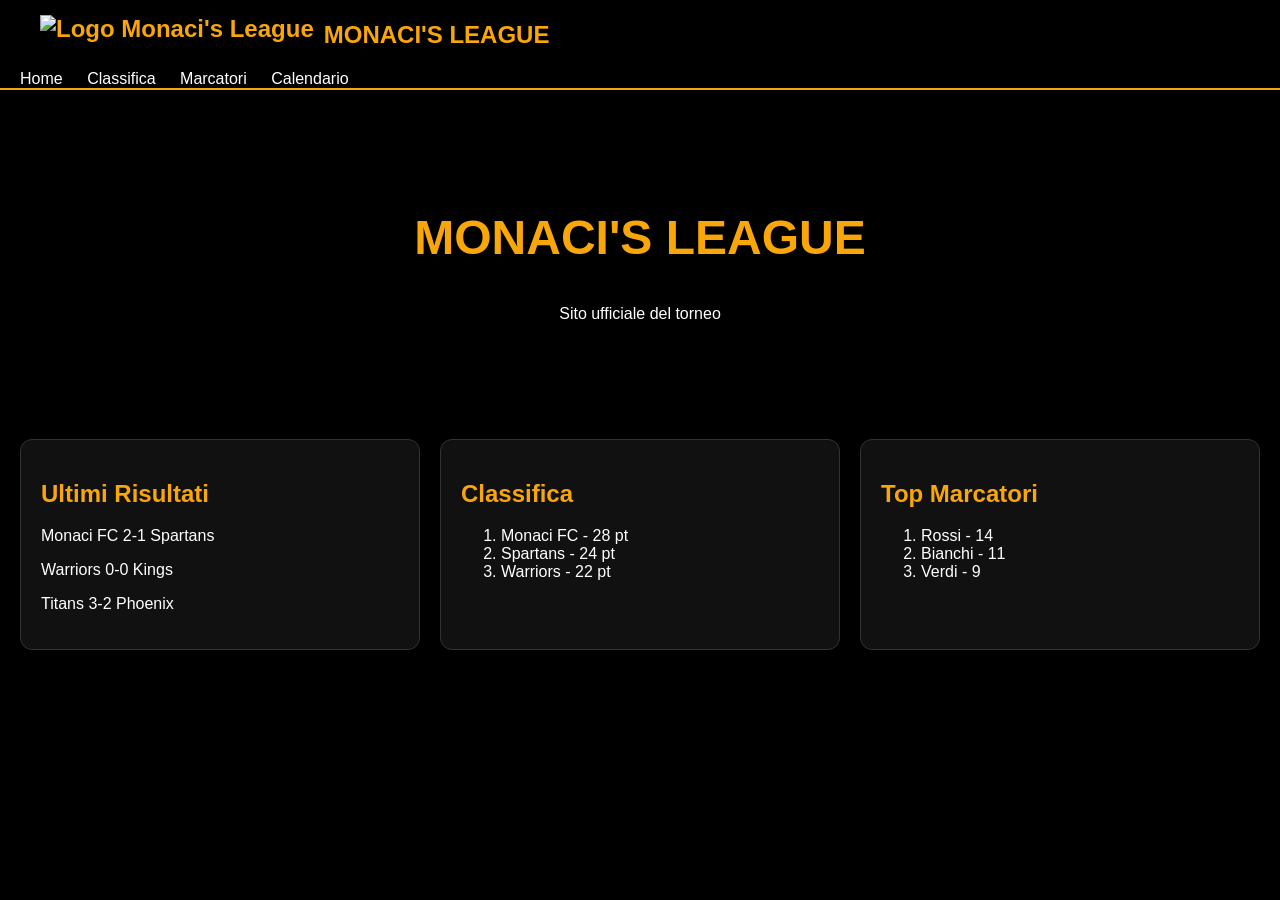
==== index.html @ c9ccbd97 "Update index.html" ====
<!DOCTYPE html>
<html lang="it">
<head>
    <meta charset="UTF-8">
    <meta name="viewport" content="width=device-width, initial-scale=1.0">
    <title>Monaci's League</title>
    <link rel="stylesheet" href="style.css">
</head>
<body>
    <header>
        <div class="container nav">
       <div class="brand" style="display: flex; align-items: center; gap: 10px;">
    <img src="logo.png" alt="Logo Monaci's League" height="40">
    <span>MONACI'S LEAGUE</span>
</div>
            </div>
            <nav>
                <a href="index.html">Home</a>
                <a href="classifica.html">Classifica</a>
                <a href="marcatori.html">Marcatori</a>
                <a href="calendario.html">Calendario</a>
            </nav>
        </div>
    </header>

    <section class="hero">
        <h1>MONACI'S LEAGUE</h1>
        <p>Sito ufficiale del torneo</p>
    </section>

    <div class="grid">
        <div class="card">
            <h2>Ultimi Risultati</h2>
            <p>Monaci FC 2-1 Spartans</p>
            <p>Warriors 0-0 Kings</p>
            <p>Titans 3-2 Phoenix</p>
        </div>

        <div class="card">
            <h2>Classifica</h2>
            <ol>
                <li>Monaci FC - 28 pt</li>
                <li>Spartans - 24 pt</li>
                <li>Warriors - 22 pt</li>
            </ol>
        </div>

        <div class="card">
            <h2>Top Marcatori</h2>
            <ol>
                <li>Rossi - 14</li>
                <li>Bianchi - 11</li>
                <li>Verdi - 9</li>
            </ol>
        </div>
    </div>
</body>
</html>
---- style.css ----
:root{--gold:#F9A608;--bg:#000;--card:#111;}
body{margin:0;background:var(--bg);color:white;font-family:Arial,sans-serif}
header{border-bottom:2px solid var(--gold);}
.container{max-width:1200px;margin:auto;padding:15px}
.nav{display:flex;justify-content:space-between;align-items:center}
.brand{color:var(--gold);font-weight:bold;font-size:1.5rem}
nav a{color:white;text-decoration:none;margin-left:20px}
.hero{text-align:center;padding:80px 20px}
.hero h1{color:var(--gold);font-size:3rem}
.grid{display:grid;grid-template-columns:repeat(auto-fit,minmax(280px,1fr));gap:20px;padding:20px}
.card{background:var(--card);padding:20px;border:1px solid #333;border-radius:12px}
h2{color:var(--gold)}
table{width:100%;border-collapse:collapse}
th,td{padding:10px;border-bottom:1px solid #333}
th{background:var(--gold);color:black}
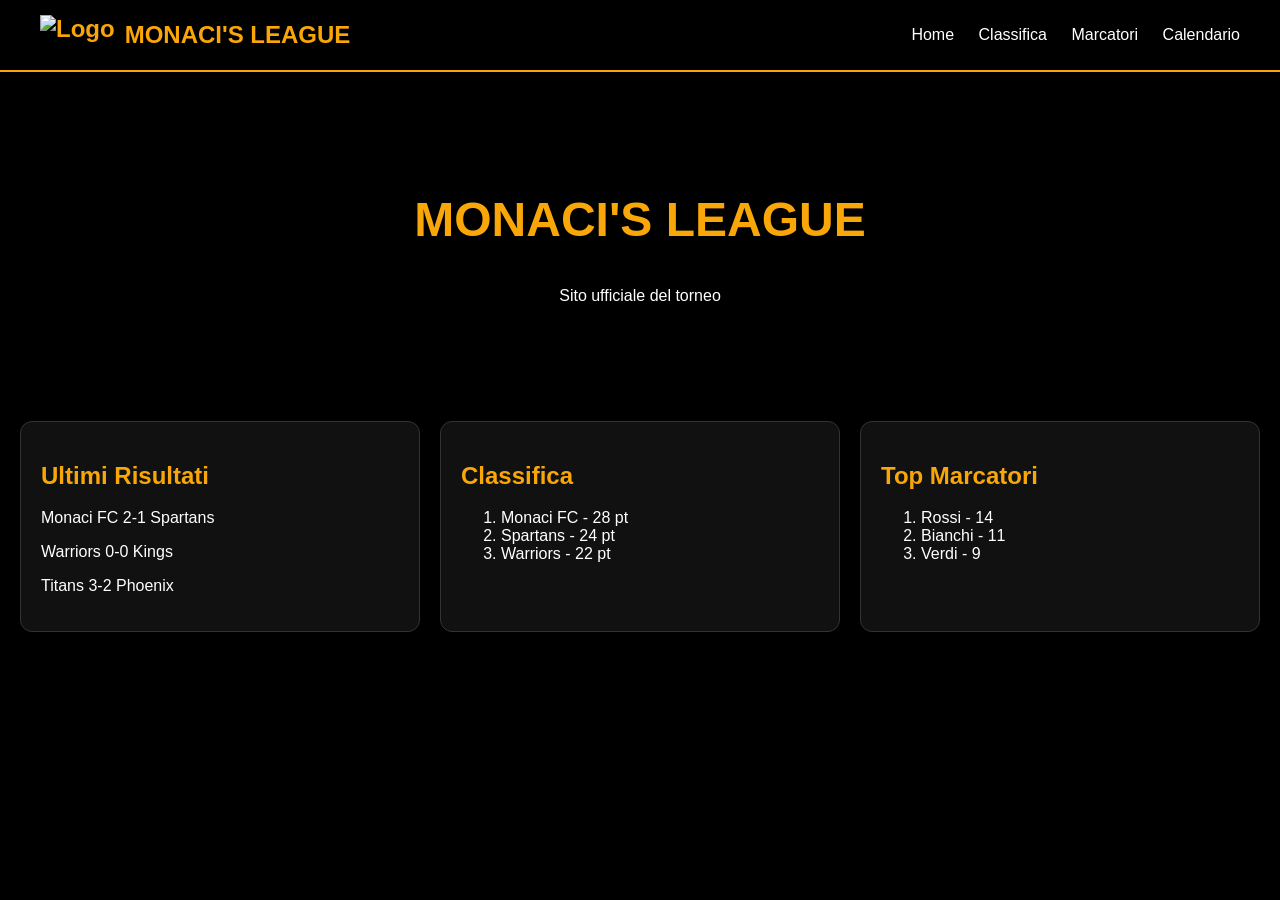
==== commit bad67963: "Update index.html" ====
--- a/index.html
+++ b/index.html
@@ -1,58 +1,58 @@
 <!DOCTYPE html>
 <html lang="it">
 <head>
-    <meta charset="UTF-8">
-    <meta name="viewport" content="width=device-width, initial-scale=1.0">
-    <title>Monaci's League</title>
-    <link rel="stylesheet" href="style.css">
+<meta charset="UTF-8">
+<meta name="viewport" content="width=device-width, initial-scale=1.0">
+<title>Monaci's League</title>
+<link rel="stylesheet" href="style.css">
 </head>
 <body>
-    <header>
-        <div class="container nav">
-       <div class="brand" style="display: flex; align-items: center; gap: 10px;">
-    <img src="logo.png" alt="Logo Monaci's League" height="40">
-    <span>MONACI'S LEAGUE</span>
+<header>
+<div class="container nav">
+<div class="brand" style="display: flex; align-items: center; gap: 10px;">
+<img src="logo.png" alt="Logo" height="40" style="display: block;">
+<span>MONACI'S LEAGUE</span>
 </div>
-            </div>
-            <nav>
-                <a href="index.html">Home</a>
-                <a href="classifica.html">Classifica</a>
-                <a href="marcatori.html">Marcatori</a>
-                <a href="calendario.html">Calendario</a>
-            </nav>
-        </div>
-    </header>
+<nav>
+<a href="index.html">Home</a>
+<a href="classifica.html">Classifica</a>
+<a href="marcatori.html">Marcatori</a>
+<a href="calendario.html">Calendario</a>
+</nav>
+</div>
+</header>
 
-    <section class="hero">
-        <h1>MONACI'S LEAGUE</h1>
-        <p>Sito ufficiale del torneo</p>
-    </section>
+<section class="hero">
+<h1>MONACI'S LEAGUE</h1>
+<p>Sito ufficiale del torneo</p>
+</section>
 
-    <div class="grid">
-        <div class="card">
-            <h2>Ultimi Risultati</h2>
-            <p>Monaci FC 2-1 Spartans</p>
-            <p>Warriors 0-0 Kings</p>
-            <p>Titans 3-2 Phoenix</p>
-        </div>
+<div class="grid">
+<div class="card">
+<h2>Ultimi Risultati</h2>
+<p>Monaci FC 2-1 Spartans</p>
+<p>Warriors 0-0 Kings</p>
+<p>Titans 3-2 Phoenix</p>
+</div>
 
-        <div class="card">
-            <h2>Classifica</h2>
-            <ol>
-                <li>Monaci FC - 28 pt</li>
-                <li>Spartans - 24 pt</li>
-                <li>Warriors - 22 pt</li>
-            </ol>
-        </div>
+<div class="card">
+<h2>Classifica</h2>
+<ol>
+<li>Monaci FC - 28 pt</li>
+<li>Spartans - 24 pt</li>
+<li>Warriors - 22 pt</li>
+</ol>
+</div>
 
-        <div class="card">
-            <h2>Top Marcatori</h2>
-            <ol>
-                <li>Rossi - 14</li>
-                <li>Bianchi - 11</li>
-                <li>Verdi - 9</li>
-            </ol>
-        </div>
-    </div>
+<div class="card">
+<h2>Top Marcatori</h2>
+<ol>
+<li>Rossi - 14</li>
+<li>Bianchi - 11</li>
+<li>Verdi - 9</li>
+
+</ol>
+</div>
+</div>
 </body>
 </html>
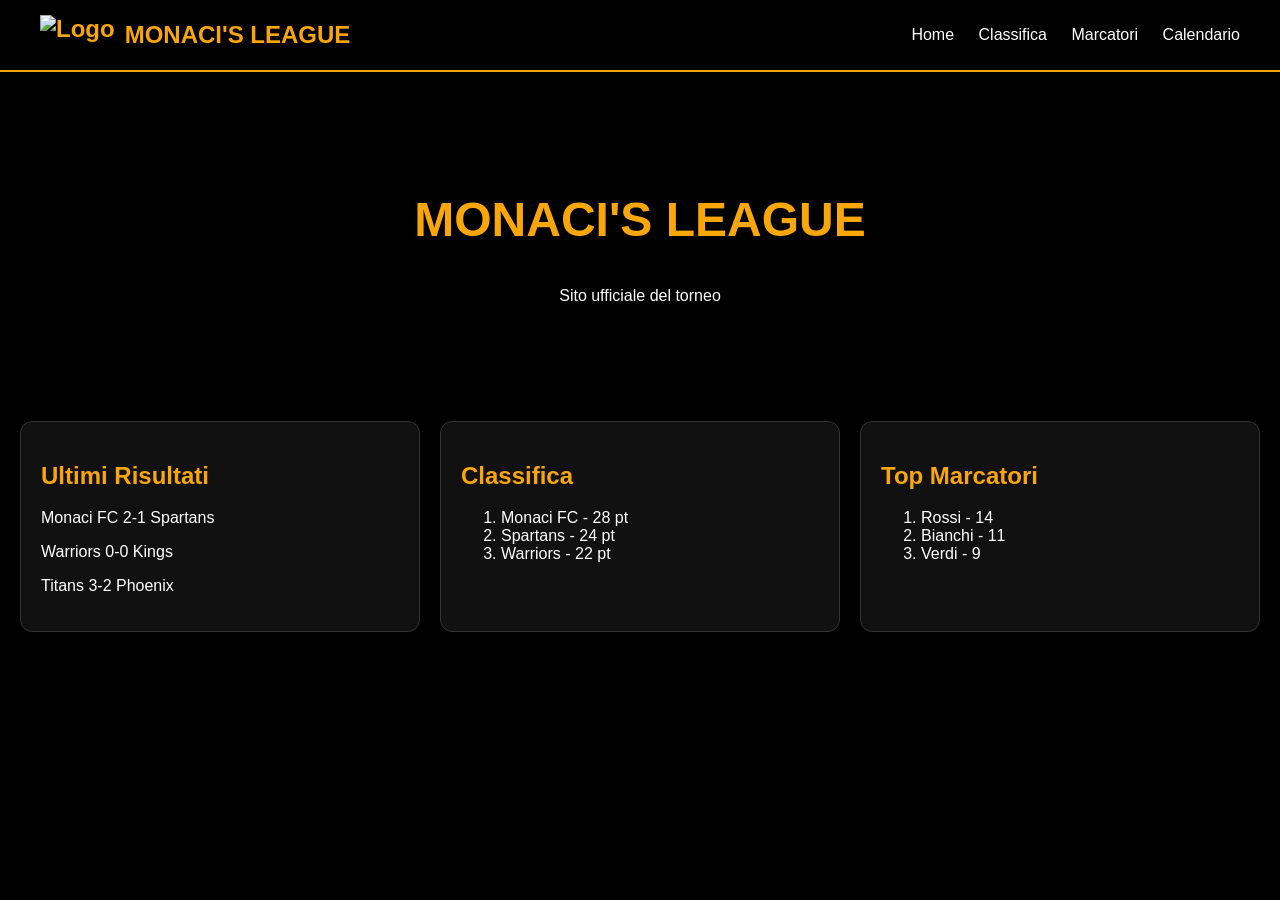
==== commit 39d1bf6f: "Update index.html" ====
--- a/index.html
+++ b/index.html
@@ -50,7 +50,6 @@
 <li>Rossi - 14</li>
 <li>Bianchi - 11</li>
 <li>Verdi - 9</li>
-
 </ol>
 </div>
 </div>
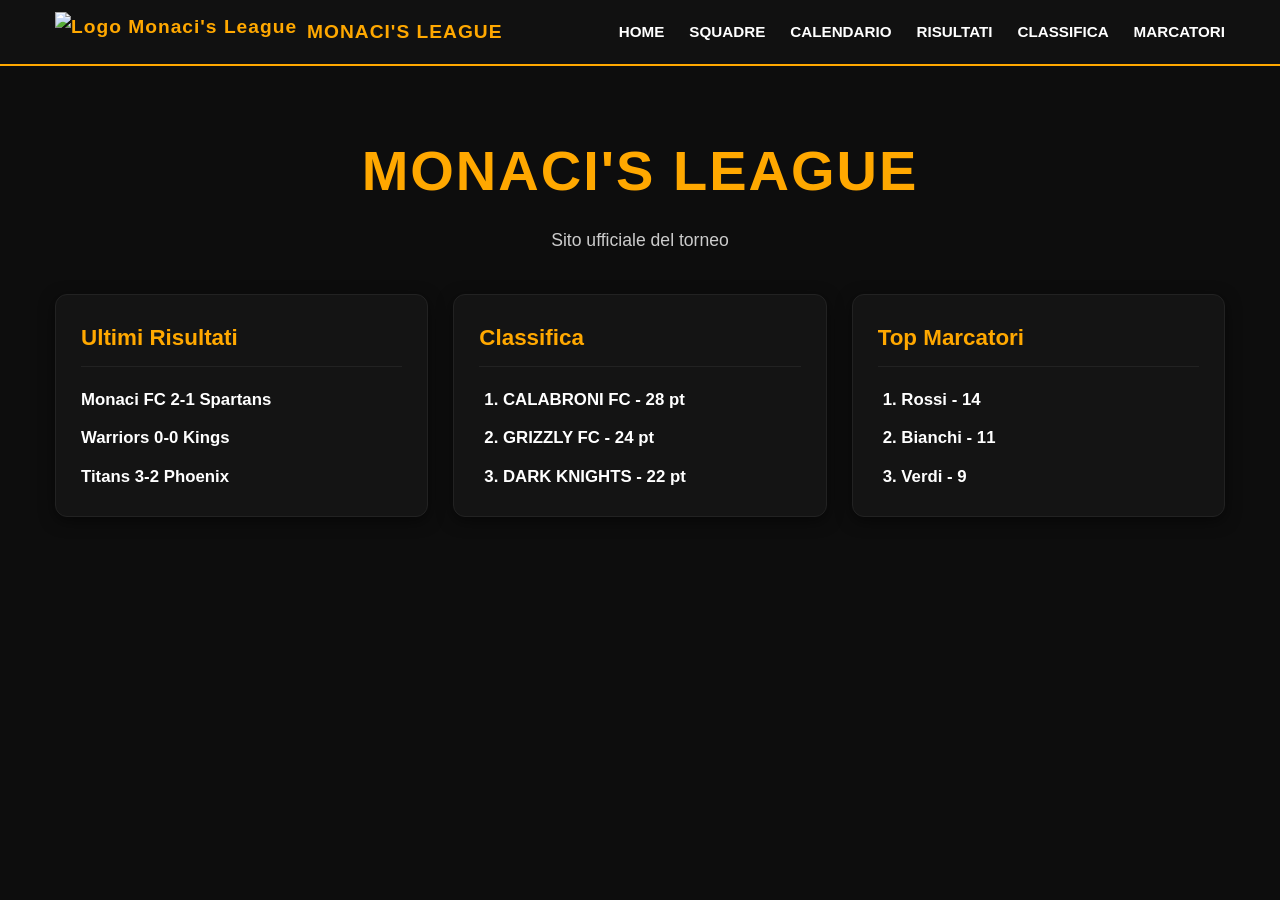
==== commit dc6709a2: "Update index.html" ====
--- a/index.html
+++ b/index.html
@@ -1,57 +1,77 @@
 <!DOCTYPE html>
 <html lang="it">
 <head>
-<meta charset="UTF-8">
-<meta name="viewport" content="width=device-width, initial-scale=1.0">
-<title>Monaci's League</title>
-<link rel="stylesheet" href="style.css">
+    <meta charset="UTF-8">
+    <meta name="viewport" content="width=device-width, initial-scale=1.0">
+    <title>Monaci's League - Home</title>
+    <link rel="stylesheet" href="style.css">
 </head>
 <body>
-<header>
-<div class="container nav">
-<div class="brand" style="display: flex; align-items: center; gap: 10px;">
-<img src="logo.png" alt="Logo" height="40" style="display: block;">
-<span>MONACI'S LEAGUE</span>
-</div>
-<nav>
-<a href="index.html">Home</a>
-<a href="classifica.html">Classifica</a>
-<a href="marcatori.html">Marcatori</a>
-<a href="calendario.html">Calendario</a>
-</nav>
-</div>
-</header>
 
-<section class="hero">
-<h1>MONACI'S LEAGUE</h1>
-<p>Sito ufficiale del torneo</p>
-</section>
+    <header>
+        <div class="nav">
+            <div class="brand">
+                <img src="logo.png" alt="Logo Monaci's League" class="logo-img">
+                <span>MONACI'S LEAGUE</span>
+            </div>
+            
+            <div class="hamburger" id="hamburger-menu">
+                <span></span>
+                <span></span>
+                <span></span>
+            </div>
 
-<div class="grid">
-<div class="card">
-<h2>Ultimi Risultati</h2>
-<p>Monaci FC 2-1 Spartans</p>
-<p>Warriors 0-0 Kings</p>
-<p>Titans 3-2 Phoenix</p>
-</div>
+            <nav class="nav-menu" id="nav-links">
+                <a href="index.html">Home</a>
+                <a href="squadre.html">Squadre</a>
+                <a href="calendario.html">Calendario</a>
+                <a href="risultati.html">Risultati</a>
+                <a href="classifica.html">Classifica</a>
+                <a href="marcatori.html">Marcatori</a>
+            </nav>
+        </div>
+    </header>
 
-<div class="card">
-<h2>Classifica</h2>
-<ol>
-<li>Monaci FC - 28 pt</li>
-<li>Spartans - 24 pt</li>
-<li>Warriors - 22 pt</li>
-</ol>
-</div>
+    <main class="container">
+        <section class="home-hero">
+            <h1 class="home-main-title">MONACI'S LEAGUE</h1>
+            <p class="home-subtitle">Sito ufficiale del torneo</p>
+        </section>
 
-<div class="card">
-<h2>Top Marcatori</h2>
-<ol>
-<li>Rossi - 14</li>
-<li>Bianchi - 11</li>
-<li>Verdi - 9</li>
-</ol>
-</div>
-</div>
+        <section class="home-grid">
+            <div class="home-card">
+                <h3>Ultimi Risultati</h3>
+                <div class="card-content">
+                    <p>Monaci FC 2-1 Spartans</p>
+                    <p>Warriors 0-0 Kings</p>
+                    <p>Titans 3-2 Phoenix</p>
+                </div>
+            </div>
+
+            <div class="home-card">
+                <h3>Classifica</h3>
+                <div class="card-content ordered-list">
+                    <p>1. CALABRONI FC - 28 pt</p>
+                    <p>2. GRIZZLY FC - 24 pt</p>
+                    <p>3. DARK KNIGHTS - 22 pt</p>
+                </div>
+            </div>
+
+            <div class="home-card">
+                <h3>Top Marcatori</h3>
+                <div class="card-content ordered-list">
+                    <p>1. Rossi - 14</p>
+                    <p>2. Bianchi - 11</p>
+                    <p>3. Verdi - 9</p>
+                </div>
+            </div>
+        </section>
+    </main>
+
+    <script>
+        const hamburger = document.getElementById('hamburger-menu');
+        const navMenu = document.getElementById('nav-links');
+        hamburger.addEventListener('click', () => { navMenu.classList.toggle('active'); });
+    </script>
 </body>
 </html>
--- a/style.css
+++ b/style.css
@@ -1,16 +1,357 @@
-
-:root{--gold:#F9A608;--bg:#000;--card:#111;}
-body{margin:0;background:var(--bg);color:white;font-family:Arial,sans-serif}
-header{border-bottom:2px solid var(--gold);}
-.container{max-width:1200px;margin:auto;padding:15px}
-.nav{display:flex;justify-content:space-between;align-items:center}
-.brand{color:var(--gold);font-weight:bold;font-size:1.5rem}
-nav a{color:white;text-decoration:none;margin-left:20px}
-.hero{text-align:center;padding:80px 20px}
-.hero h1{color:var(--gold);font-size:3rem}
-.grid{display:grid;grid-template-columns:repeat(auto-fit,minmax(280px,1fr));gap:20px;padding:20px}
-.card{background:var(--card);padding:20px;border:1px solid #333;border-radius:12px}
-h2{color:var(--gold)}
-table{width:100%;border-collapse:collapse}
-th,td{padding:10px;border-bottom:1px solid #333}
-th{background:var(--gold);color:black}
+/* ==========================================================================
+   1. REGOLAZIONI GENERALI E VARIABILI DEL SITO
+   ========================================================================== */
+:root {
+    --gold: #ffa800;
+    --dark-bg: #0d0d0d;
+    --card-bg: #141414; /* Colore di sfondo dei box della home */
+}
+
+* {
+    margin: 0;
+    padding: 0;
+    box-sizing: border-box;
+}
+
+body {
+    background-color: var(--dark-bg);
+    color: #ffffff;
+    font-family: 'Segoe UI', Tahoma, Geneva, Verdana, sans-serif;
+    line-height: 1.6;
+}
+
+.container {
+    max-width: 1200px;
+    margin: 0 auto;
+    padding: 0 15px;
+}
+
+/* ==========================================================================
+   2. NAVIGAZIONE (HEADER E MENU PC + MOBILE)
+   ========================================================================== */
+header {
+    background: #111;
+    border-bottom: 2px solid var(--gold);
+    padding: 12px 0;
+    position: sticky;
+    top: 0;
+    z-index: 1000;
+}
+
+.nav {
+    display: flex;
+    justify-content: space-between;
+    align-items: center;
+    max-width: 1200px;
+    margin: 0 auto;
+    padding: 0 15px;
+    position: relative;
+}
+
+.brand {
+    font-weight: 900;
+    color: var(--gold); /* Scritta oro come lo stemma */
+    font-size: 1.2rem;
+    letter-spacing: 1px;
+    display: flex;
+    align-items: center;
+    gap: 10px; /* Spazio tra logo e scritta */
+}
+
+.logo-img {
+    height: 40px;
+    width: auto;
+    object-fit: contain;
+}
+
+/* Menu visibile in linea su PC */
+.nav-menu {
+    display: flex; 
+    flex-direction: row;
+    gap: 25px;
+}
+
+.nav-menu a {
+    color: #fff;
+    text-decoration: none;
+    font-size: 0.95rem;
+    font-weight: 800;
+    text-transform: uppercase;
+    transition: color 0.3s;
+}
+
+.nav-menu a:hover {
+    color: var(--gold);
+}
+
+/* Nascondi hamburger di default su PC */
+.hamburger {
+    display: none;
+}
+
+/* ==========================================================================
+   3. STRUTTURA HOME PAGE (HERO E SCHEDE A 3 BOX)
+   ========================================================================== */
+.home-hero {
+    text-align: center;
+    margin: 60px 0 40px 0;
+}
+
+.home-main-title {
+    font-size: 3.5rem;
+    font-weight: 900;
+    letter-spacing: 2px;
+    color: var(--gold);
+    margin-bottom: 10px;
+}
+
+.home-subtitle {
+    font-size: 1.1rem;
+    color: #cccccc;
+    font-weight: 500;
+}
+
+/* Griglia dei Box: 3 colonne affiancate su PC */
+.home-grid {
+    display: grid;
+    grid-template-columns: repeat(3, 1fr);
+    gap: 25px;
+    margin-bottom: 50px;
+}
+
+.home-card {
+    background-color: var(--card-bg);
+    border: 1px solid #222;
+    border-radius: 12px;
+    padding: 25px;
+    box-shadow: 0 4px 15px rgba(0, 0, 0, 0.5);
+}
+
+.home-card h3 {
+    color: var(--gold);
+    font-size: 1.4rem;
+    font-weight: 800;
+    margin-bottom: 20px;
+    border-bottom: 1px solid #222;
+    padding-bottom: 10px;
+}
+
+.card-content p {
+    font-size: 1.05rem;
+    margin-bottom: 12px;
+    font-weight: 600;
+}
+
+.card-content p:last-child {
+    margin-bottom: 0;
+}
+
+.ordered-list p {
+    padding-left: 5px;
+}
+
+/* ==========================================================================
+   4. STRUTTURA PAGINA CLASSIFICA
+   ========================================================================== */
+.kl-container {
+    max-width: 850px; /* Allargata per ospitare comodamente nomi lunghi + loghi più grandi */
+    margin: 40px auto;
+    padding: 0 15px;
+}
+
+.kl-main-title {
+    text-align: center;
+    font-size: 2.5rem;
+    font-weight: 900;
+    letter-spacing: 2px;
+    margin-bottom: 25px;
+    color: var(--gold);
+}
+
+.kl-table {
+    width: 100%;
+    border-collapse: separate;
+    border-spacing: 0 8px;
+    background: transparent;
+}
+
+.kl-table th {
+    background: #e0e0e0;
+    color: #000000 !important;
+    font-size: 0.85rem;
+    padding: 12px 6px;
+    text-align: center;
+    font-weight: 900;
+    text-transform: uppercase;
+    border-bottom: 2px solid #ccc;
+}
+
+.kl-table td {
+    padding: 12px 6px;
+    vertical-align: middle;
+    text-align: center;
+    font-weight: bold;
+}
+
+.pos-num {
+    width: 45px;
+    font-size: 1.2rem;
+    font-weight: 900;
+}
+.pos-semi .pos-num { background: #00ff44 !important; color: #000 !important; }
+.pos-quarti .pos-num { background: #ffa800 !important; color: #000 !important; }
+
+/* Configurazione Colonna Nomi Completi Squadre */
+.team-name {
+    text-align: left !important;
+    display: flex;
+    align-items: center;
+    gap: 12px; /* Spazio equilibrato tra logo ingrandito e testo */
+    padding-left: 15px !important;
+    white-space: nowrap; /* Impedisce al testo di andare a capo */
+}
+
+/* MODIFICATO: Stemmi più grandi su PC (36px) */
+.team-name img {
+    height: 36px;
+    width: 36px;
+    object-fit: contain;
+    vertical-align: middle;
+}
+
+.team-name span {
+    font-size: 1rem;
+    font-weight: 800;
+    letter-spacing: 0.5px;
+}
+
+.pt-val {
+    background: rgba(0, 0, 0, 0.2) !important;
+    font-size: 1.1rem;
+}
+
+/* ==========================================================================
+   5. COLORI SFONDO SQUADRE (GRAFICA CANVA)
+   ========================================================================== */
+.team-calabroni { background: #103cd6; }
+.team-calabroni .team-name { border-left: 6px solid #0a1f6a; }
+.team-calabroni span, .team-calabroni td { color: #ffffff !important; }
+
+.team-grizzly { background: #b89333; }
+.team-grizzly .team-name { border-left: 6px solid #82641c; }
+.team-grizzly span, .team-grizzly td { color: #ffffff !important; }
+
+.team-darkknights { background: #1e2124; }
+.team-darkknights .team-name { border-left: 6px solid #111214; }
+.team-darkknights span, .team-darkknights td { color: #ffffff !important; }
+
+.team-polar { background: #ffffff; }
+.team-polar .team-name { border-left: 6px solid #a5f2ff; }
+.team-polar span, .team-polar td { color: #000000 !important; }
+
+.team-birrareal { background: #287819; }
+.team-birrareal .team-name { border-left: 6px solid #16450d; }
+.team-birrareal span, .team-birrareal td { color: #ffffff !important; }
+
+.team-kinglions { background: #d61818; }
+.team-kinglions .team-name { border-left: 6px solid #730909; }
+.team-kinglions span, .team-kinglions td { color: #ffffff !important; }
+
+/* Legenda della tabella */
+.kl-legenda {
+    display: flex;
+    justify-content: center;
+    gap: 30px;
+    margin-top: 30px;
+    font-size: 0.95rem;
+    font-weight: bold;
+}
+
+.box-color {
+    display: inline-block;
+    width: 14px;
+    height: 14px;
+    margin-right: 8px;
+    vertical-align: middle;
+    border-radius: 2px;
+}
+.semi { background: #00ff44; }
+.quarti { background: #ffa800; }
+
+/* ==========================================================================
+   6. ADATTAMENTO SMARTPHONE (MOBILE RESPONSIVE COMPLETO)
+   ========================================================================== */
+@media screen and (max-width: 768px) {
+    /* --- Gestione Home Page su Mobile --- */
+    .home-main-title {
+        font-size: 2.3rem;
+    }
+    
+    .home-grid {
+        grid-template-columns: 1fr;
+        gap: 20px;
+        padding: 0 5px;
+    }
+
+    /* --- Gestione Menu a Tendina Hamburger --- */
+    .hamburger {
+        display: flex !important;
+        flex-direction: column;
+        gap: 5px;
+        cursor: pointer;
+        z-index: 1010;
+    }
+
+    .hamburger span {
+        display: block;
+        width: 25px;
+        height: 3px;
+        background: #fff;
+        border-radius: 2px;
+        transition: 0.3s;
+    }
+
+    .nav-menu {
+        display: none;
+        flex-direction: column;
+        position: absolute;
+        top: 100%;
+        left: 0;
+        width: 100%;
+        background: #111;
+        border-bottom: 3px solid var(--gold);
+        padding: 20px 0;
+        gap: 20px;
+        text-align: center;
+        box-shadow: 0 5px 15px rgba(0,0,0,0.5);
+    }
+
+    .nav-menu.active {
+        display: flex;
+    }
+
+    /* --- Protezione Tabella Classifica + Nuovi Loghi Grandi su Mobile --- */
+    .kl-table th, .kl-table td {
+        padding: 10px 2px; /* Ottimizzazione spazi interni alle celle */
+        font-size: 0.75rem; /* Rimpiccolisce i dati numerici per salvaguardare la riga */
+    }
+    
+    .team-name {
+        padding-left: 4px !important;
+        gap: 6px;
+    }
+
+    /* MODIFICATO: Stemmi più visibili anche su Telefono (26px) */
+    .team-name img {
+        height: 26px;
+        width: 26px;
+    }
+
+    .team-name span {
+        font-size: 0.78rem; /* Bilanciato per i nomi completi stampati di fianco al logo */
+    }
+    
+    .pos-num {
+        width: 28px;
+    }
+}
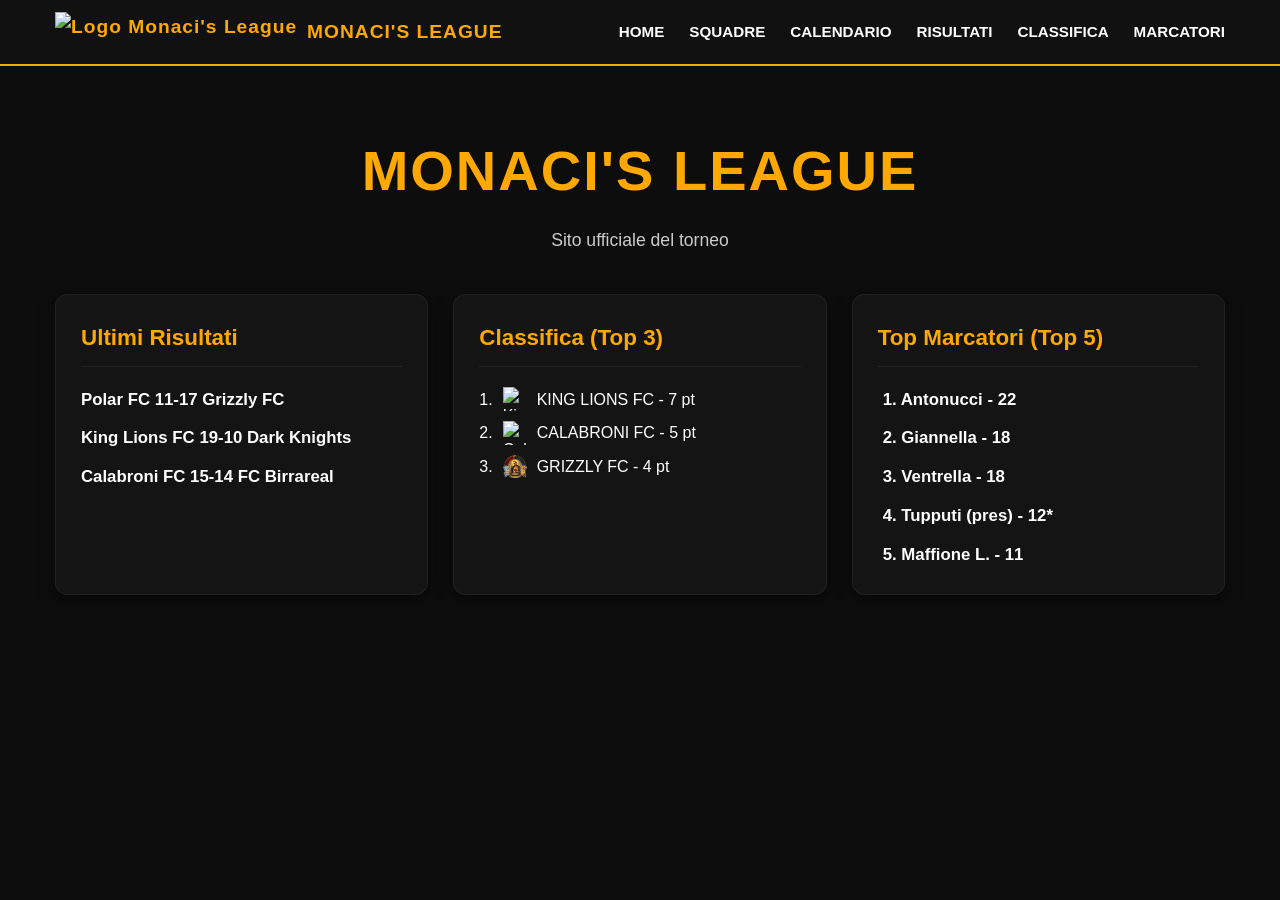
==== commit e058ae92: "Update index.html" ====
--- a/index.html
+++ b/index.html
@@ -5,6 +5,20 @@
     <meta name="viewport" content="width=device-width, initial-scale=1.0">
     <title>Monaci's League - Home</title>
     <link rel="stylesheet" href="style.css">
+    <style>
+        /* Allineamento per i loghi nella classifica della home */
+        .home-ranked-team {
+            display: flex;
+            align-items: center;
+            gap: 10px;
+            margin: 8px 0;
+        }
+        .home-ranked-team img {
+            width: 24px;
+            height: 24px;
+            object-fit: contain;
+        }
+    </style>
 </head>
 <body>
 
@@ -42,27 +56,41 @@
             <div class="home-card">
                 <h3>Ultimi Risultati</h3>
                 <div class="card-content">
-                    <p>Monaci FC 2-1 Spartans</p>
-                    <p>Warriors 0-0 Kings</p>
-                    <p>Titans 3-2 Phoenix</p>
+                    <p>Polar FC 11-17 Grizzly FC</p>
+                    <p>King Lions FC 19-10 Dark Knights</p>
+                    <p>Calabroni FC 15-14 FC Birrareal</p>
                 </div>
             </div>
 
             <div class="home-card">
-                <h3>Classifica</h3>
-                <div class="card-content ordered-list">
-                    <p>1. CALABRONI FC - 28 pt</p>
-                    <p>2. GRIZZLY FC - 24 pt</p>
-                    <p>3. DARK KNIGHTS - 22 pt</p>
+                <h3>Classifica (Top 3)</h3>
+                <div class="card-content">
+                    <div class="home-ranked-team">
+                        <span>1. </span>
+                        <img src="king-lions.png" alt="King Lions">
+                        <span>KING LIONS FC - 7 pt</span>
+                    </div>
+                    <div class="home-ranked-team">
+                        <span>2. </span>
+                        <img src="calabroni.png" alt="Calabroni">
+                        <span>CALABRONI FC - 5 pt</span>
+                    </div>
+                    <div class="home-ranked-team">
+                        <span>3. </span>
+                        <img src="grizzly.png" alt="Grizzly">
+                        <span>GRIZZLY FC - 4 pt</span>
+                    </div>
                 </div>
             </div>
 
             <div class="home-card">
-                <h3>Top Marcatori</h3>
+                <h3>Top Marcatori (Top 5)</h3>
                 <div class="card-content ordered-list">
-                    <p>1. Rossi - 14</p>
-                    <p>2. Bianchi - 11</p>
-                    <p>3. Verdi - 9</p>
+                    <p>1. Antonucci - 22</p>
+                    <p>2. Giannella - 18</p>
+                    <p>3. Ventrella - 18</p>
+                    <p>4. Tupputi (pres) - 12*</p>
+                    <p>5. Maffione L. - 11</p>
                 </div>
             </div>
         </section>
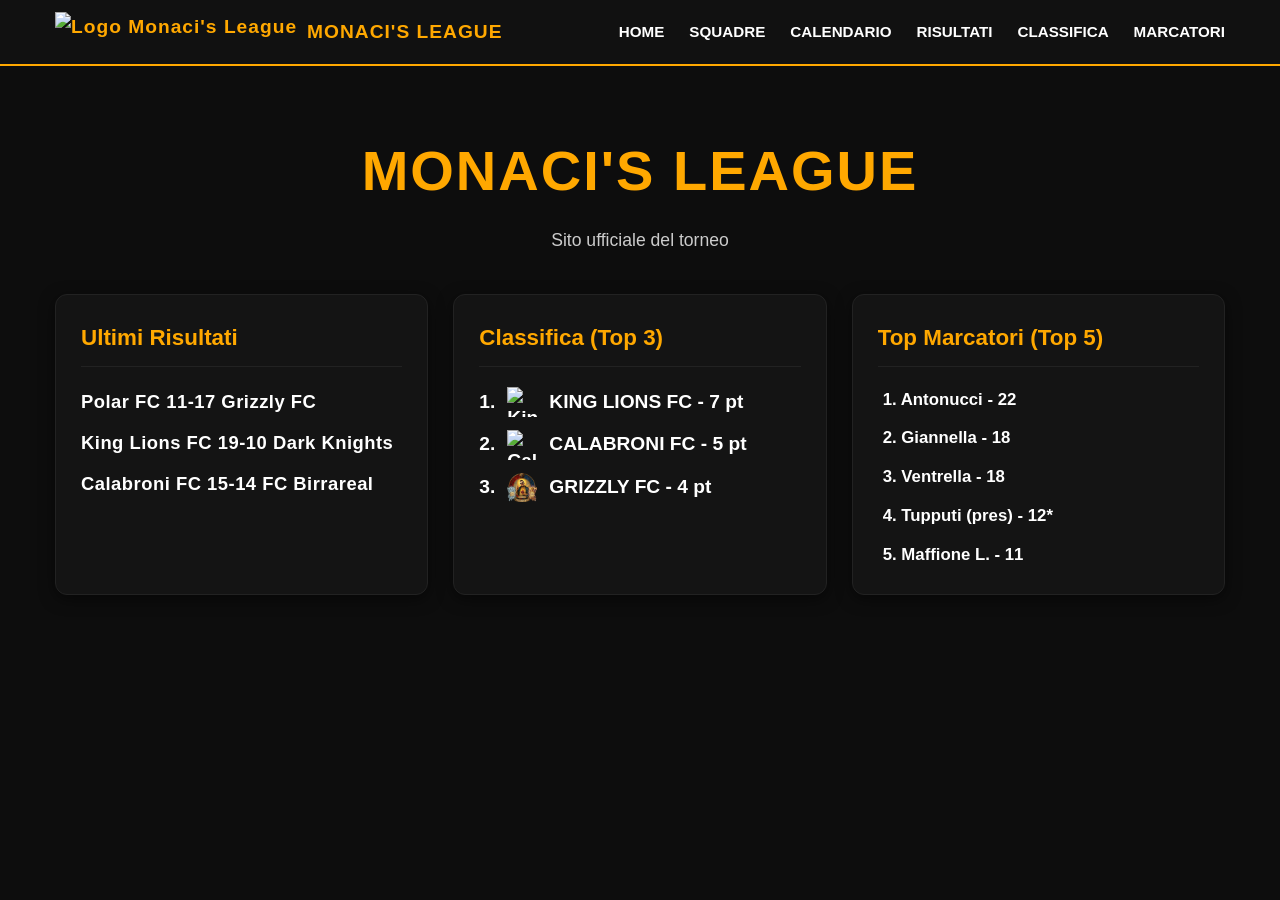
==== commit 16e4c976: "Update index.html" ====
--- a/index.html
+++ b/index.html
@@ -6,17 +6,27 @@
     <title>Monaci's League - Home</title>
     <link rel="stylesheet" href="style.css">
     <style>
-        /* Allineamento per i loghi nella classifica della home */
+        /* Allineamento e ingrandimento per i loghi e testi nella classifica della home */
         .home-ranked-team {
             display: flex;
             align-items: center;
-            gap: 10px;
-            margin: 8px 0;
+            gap: 12px;
+            margin: 12px 0;
+            font-size: 1.2rem; /* Testo più grande per la classifica */
+            font-weight: bold;
         }
         .home-ranked-team img {
-            width: 24px;
-            height: 24px;
+            width: 30px; /* Loghi leggermente più grandi per adattarsi al testo */
+            height: 30px;
             object-fit: contain;
+        }
+
+        /* Ingrandimento del testo per gli ultimi risultati */
+        .results-large-text p {
+            font-size: 1.15rem;
+            font-weight: bold;
+            margin: 12px 0;
+            letter-spacing: 0.5px;
         }
     </style>
 </head>
@@ -55,7 +65,7 @@
         <section class="home-grid">
             <div class="home-card">
                 <h3>Ultimi Risultati</h3>
-                <div class="card-content">
+                <div class="card-content results-large-text">
                     <p>Polar FC 11-17 Grizzly FC</p>
                     <p>King Lions FC 19-10 Dark Knights</p>
                     <p>Calabroni FC 15-14 FC Birrareal</p>
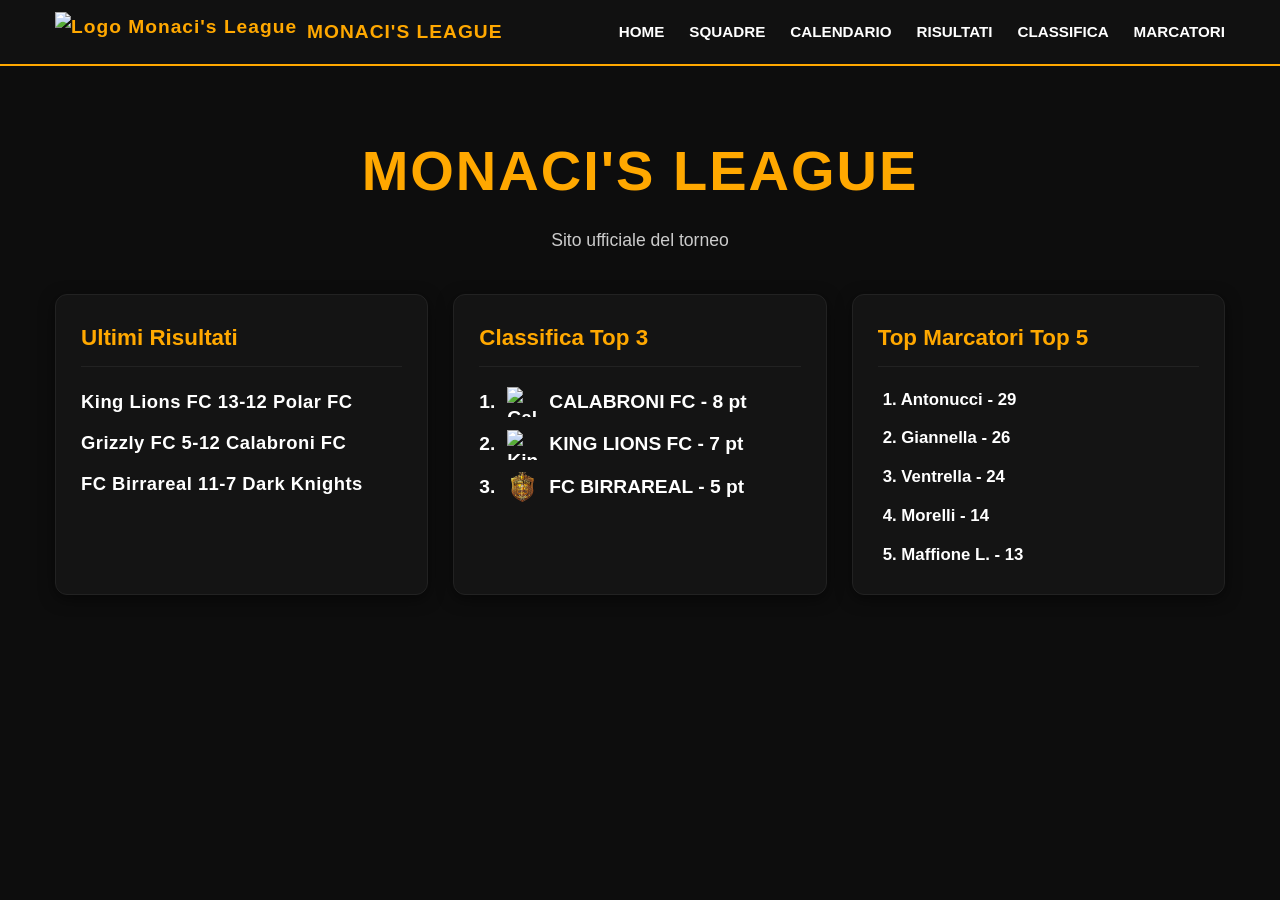
==== commit 98c99b3a: "Update index.html" ====
--- a/index.html
+++ b/index.html
@@ -66,41 +66,41 @@
             <div class="home-card">
                 <h3>Ultimi Risultati</h3>
                 <div class="card-content results-large-text">
-                    <p>Polar FC 11-17 Grizzly FC</p>
-                    <p>King Lions FC 19-10 Dark Knights</p>
-                    <p>Calabroni FC 15-14 FC Birrareal</p>
+                    <p>King Lions FC 13-12 Polar FC</p>
+                    <p>Grizzly FC 5-12 Calabroni FC</p>
+                    <p>FC Birrareal 11-7 Dark Knights</p>
                 </div>
             </div>
 
             <div class="home-card">
-                <h3>Classifica (Top 3)</h3>
+                <h3>Classifica Top 3</h3>
                 <div class="card-content">
                     <div class="home-ranked-team">
                         <span>1. </span>
+                        <img src="calabroni.png" alt="Calabroni">
+                        <span>CALABRONI FC - 8 pt</span>
+                    </div>
+                    <div class="home-ranked-team">
+                        <span>2. </span>
                         <img src="king-lions.png" alt="King Lions">
                         <span>KING LIONS FC - 7 pt</span>
                     </div>
                     <div class="home-ranked-team">
-                        <span>2. </span>
-                        <img src="calabroni.png" alt="Calabroni">
-                        <span>CALABRONI FC - 5 pt</span>
-                    </div>
-                    <div class="home-ranked-team">
                         <span>3. </span>
-                        <img src="grizzly.png" alt="Grizzly">
-                        <span>GRIZZLY FC - 4 pt</span>
+                        <img src="birrareal.png" alt="Birrareal">
+                        <span>FC BIRRAREAL - 5 pt</span>
                     </div>
                 </div>
             </div>
 
             <div class="home-card">
-                <h3>Top Marcatori (Top 5)</h3>
+                <h3>Top Marcatori Top 5</h3>
                 <div class="card-content ordered-list">
-                    <p>1. Antonucci - 22</p>
-                    <p>2. Giannella - 18</p>
-                    <p>3. Ventrella - 18</p>
-                    <p>4. Tupputi (pres) - 12*</p>
-                    <p>5. Maffione L. - 11</p>
+                    <p>1. Antonucci - 29</p>
+                    <p>2. Giannella - 26</p>
+                    <p>3. Ventrella - 24</p>
+                    <p>4. Morelli - 14</p>
+                    <p>5. Maffione L. - 13</p>
                 </div>
             </div>
         </section>
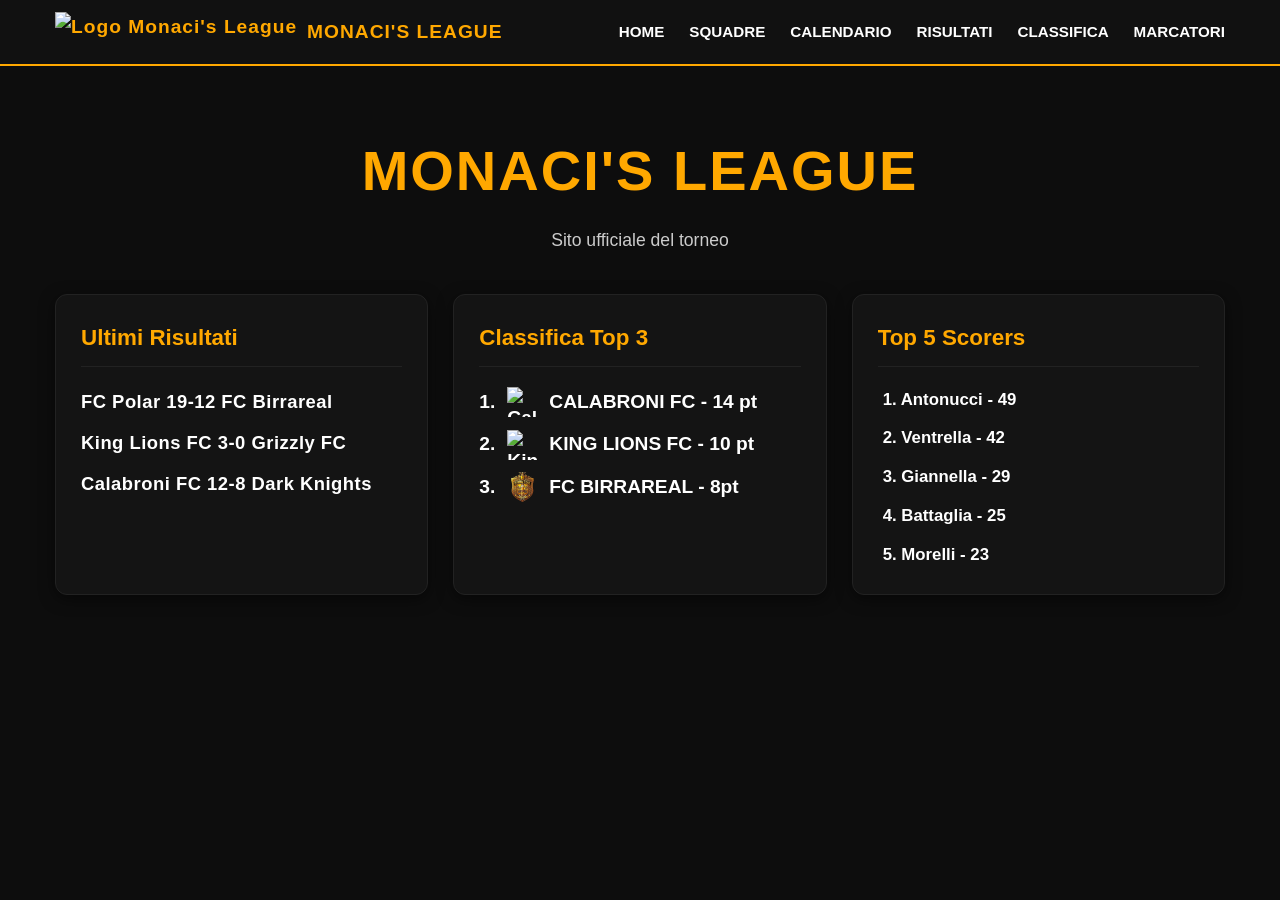
==== commit 8858e801: "Update index.html" ====
--- a/index.html
+++ b/index.html
@@ -66,9 +66,9 @@
             <div class="home-card">
                 <h3>Ultimi Risultati</h3>
                 <div class="card-content results-large-text">
-                    <p>King Lions FC 13-12 Polar FC</p>
-                    <p>Grizzly FC 5-12 Calabroni FC</p>
-                    <p>FC Birrareal 11-7 Dark Knights</p>
+                    <p>FC Polar 19-12 FC Birrareal</p>
+                    <p>King Lions FC 3-0 Grizzly FC</p>
+                    <p>Calabroni FC 12-8 Dark Knights</p>
                 </div>
             </div>
 
@@ -78,29 +78,29 @@
                     <div class="home-ranked-team">
                         <span>1. </span>
                         <img src="calabroni.png" alt="Calabroni">
-                        <span>CALABRONI FC - 8 pt</span>
+                        <span>CALABRONI FC - 14 pt</span>
                     </div>
                     <div class="home-ranked-team">
                         <span>2. </span>
                         <img src="king-lions.png" alt="King Lions">
-                        <span>KING LIONS FC - 7 pt</span>
+                        <span>KING LIONS FC - 10 pt</span>
                     </div>
                     <div class="home-ranked-team">
                         <span>3. </span>
                         <img src="birrareal.png" alt="Birrareal">
-                        <span>FC BIRRAREAL - 5 pt</span>
+                        <span>FC BIRRAREAL -  8pt</span>
                     </div>
                 </div>
             </div>
 
             <div class="home-card">
-                <h3>Top Marcatori Top 5</h3>
+                <h3>Top 5 Scorers </h3>
                 <div class="card-content ordered-list">
-                    <p>1. Antonucci - 29</p>
-                    <p>2. Giannella - 26</p>
-                    <p>3. Ventrella - 24</p>
-                    <p>4. Morelli - 14</p>
-                    <p>5. Maffione L. - 13</p>
+                    <p>1. Antonucci - 49</p>
+                    <p>2. Ventrella - 42</p>
+                    <p>3. Giannella - 29</p>
+                    <p>4. Battaglia - 25</p>
+                    <p>5. Morelli   - 23</p>
                 </div>
             </div>
         </section>
